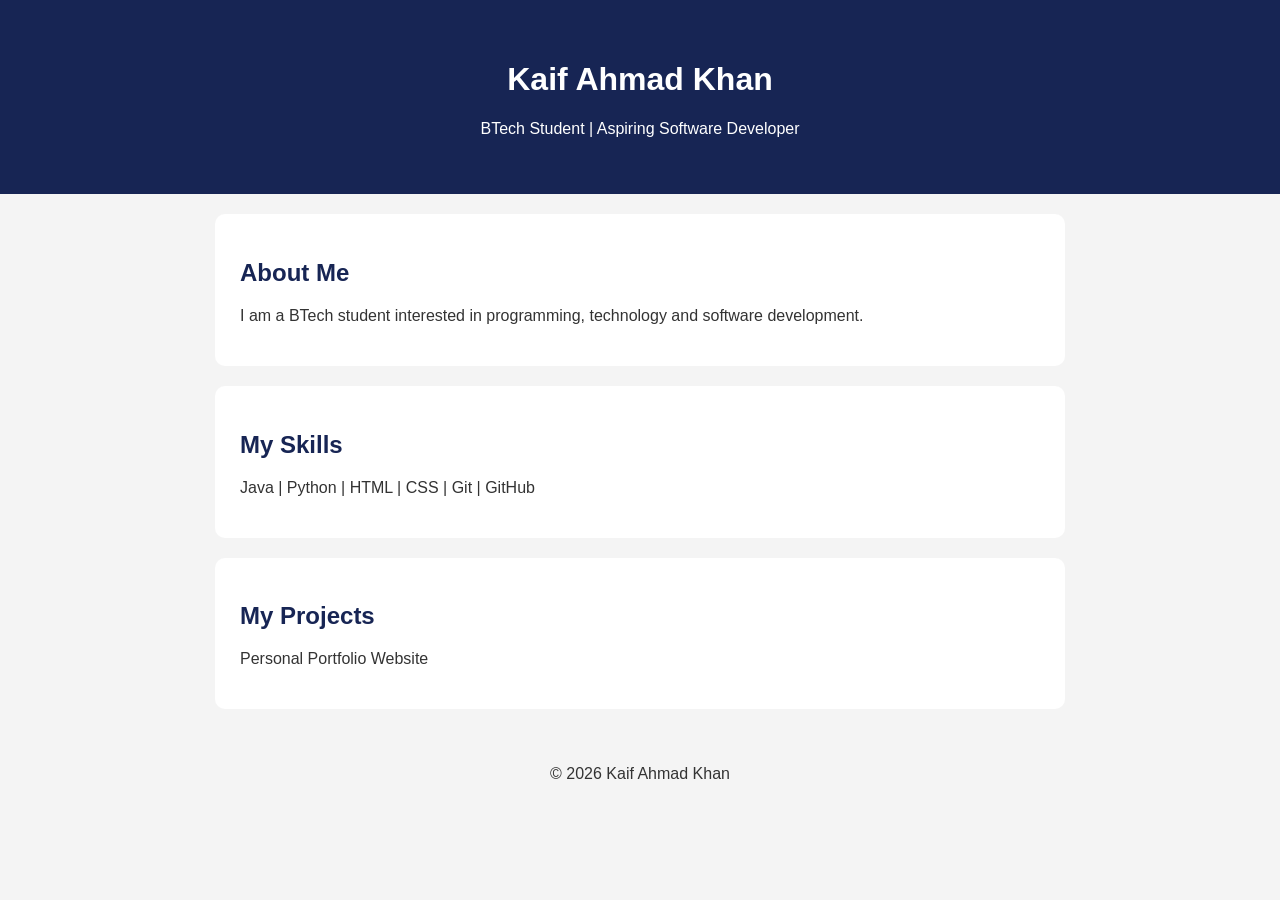
==== index.html @ 982b4593 "Add portfolio website content" ====
<!DOCTYPE html>
<html lang="en">
<head>
    <meta charset="UTF-8">
    <meta name="viewport" content="width=device-width, initial-scale=1.0">
    <title>Kaif's Portfolio</title>
    <link rel="stylesheet" href="style.css">
</head>
<body>
    <header>
        <h1>Kaif Ahmad Khan</h1>
        <p>BTech Student | Aspiring Software Developer</p>
    </header>

    <section>
        <h2>About Me</h2>
        <p>I am a BTech student interested in programming,
        technology and software development.</p>
    </section>

    <section>
        <h2>My Skills</h2>
        <p>Java | Python | HTML | CSS | Git | GitHub</p>
    </section>

    <section>
        <h2>My Projects</h2>
        <p>Personal Portfolio Website</p>
    </section>

    <footer>
        <p>© 2026 Kaif Ahmad Khan</p>
    </footer>
</body>
</html>
---- style.css ----
body {
    font-family: Arial, sans-serif;
    margin: 0;
    background-color: #f4f4f4;
    color: #333;
}

header {
    background-color: #172554;
    color: white;
    text-align: center;
    padding: 40px;
}

section {
    background-color: white;
    margin: 20px auto;
    padding: 25px;
    max-width: 800px;
    border-radius: 10px;
}

h2 {
    color: #172554;
}

footer {
    text-align: center;
    padding: 20px;
}
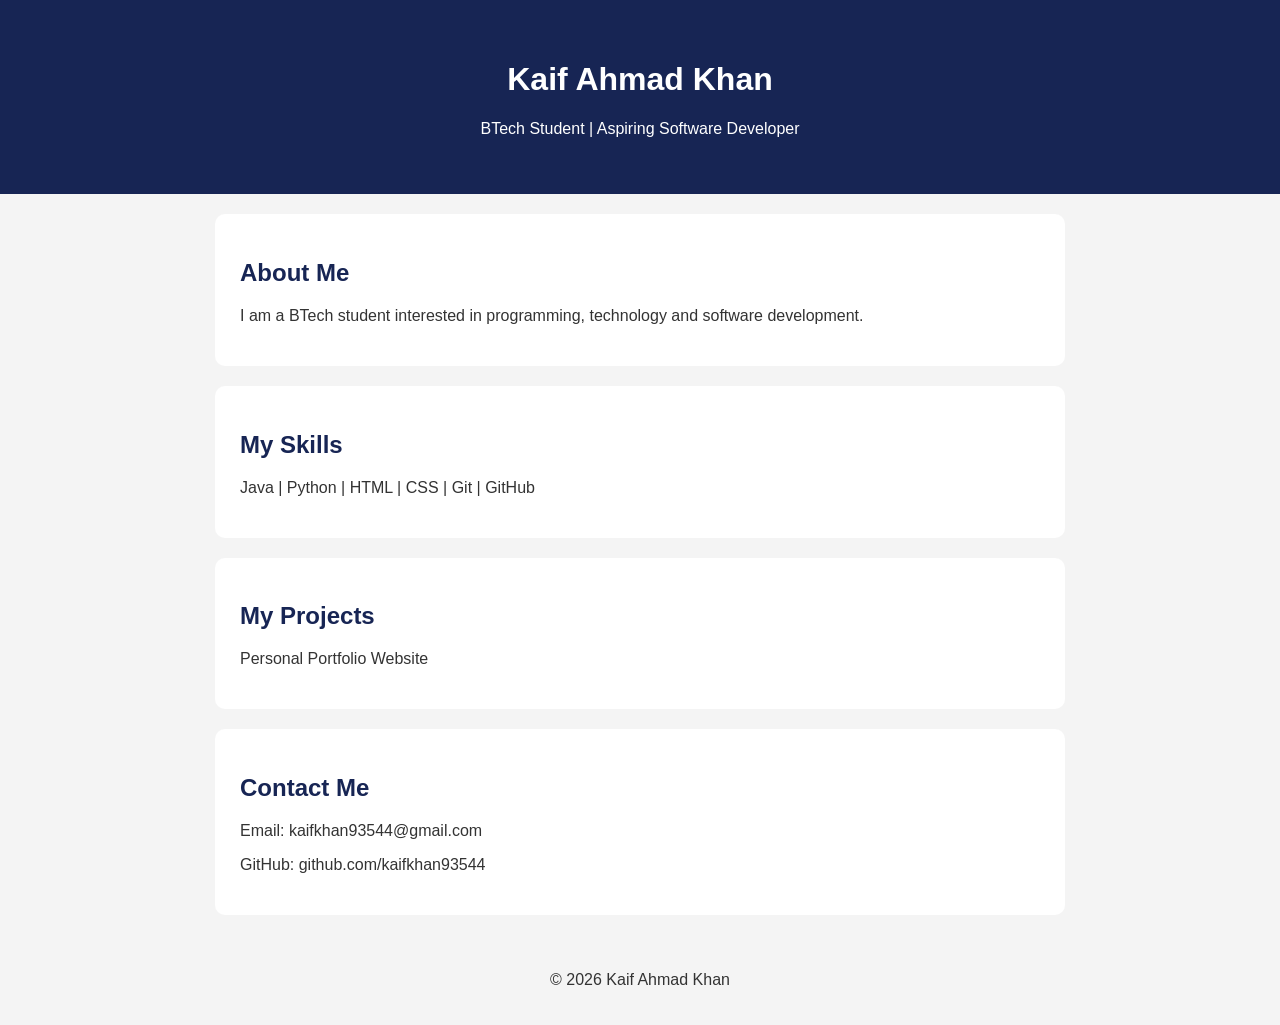
==== commit 3da7c667: "Add contact section to portfolio" ====
--- a/index.html
+++ b/index.html
@@ -28,6 +28,11 @@
         <h2>My Projects</h2>
         <p>Personal Portfolio Website</p>
     </section>
+    <section>
+       <h2>Contact Me</h2>
+       <p>Email: kaifkhan93544@gmail.com</p>
+       <p>GitHub: github.com/kaifkhan93544</p>
+    </section>
 
     <footer>
         <p>© 2026 Kaif Ahmad Khan</p>
